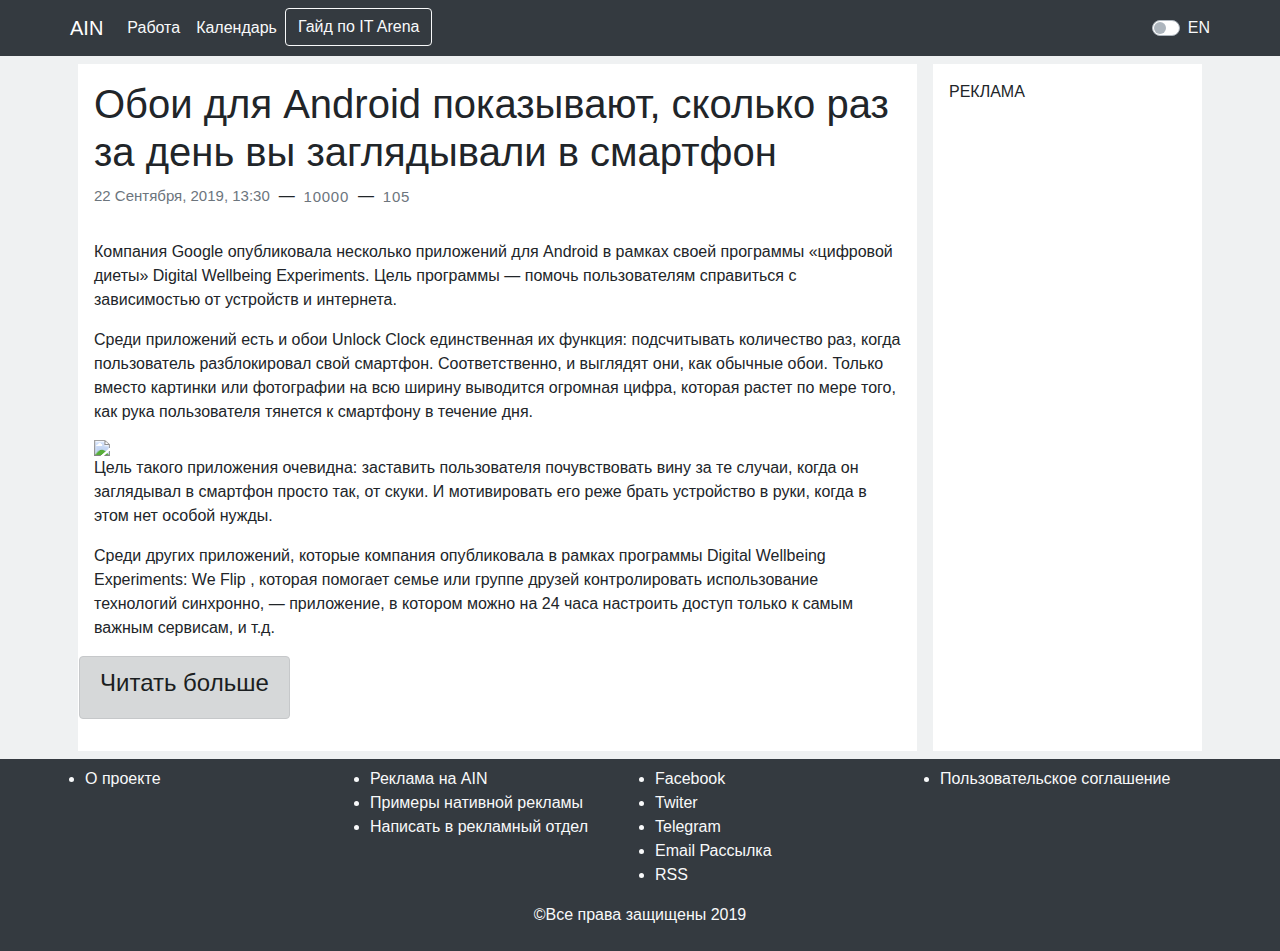
==== news_index.html @ 3d0aeabc "detail page skeleton" ====
<!DOCTYPE html>
<html>
  <head>
    <meta charset="utf-8">
    <meta name="viewport" content="width=device-width, initial-scale=1, shrink-to-fit=no">
    <link rel="stylesheet" href="https://stackpath.bootstrapcdn.com/bootstrap/4.3.1/css/bootstrap.min.css"
    integrity="sha384-ggOyR0iXCbMQv3Xipma34MD+dH/1fQ784/j6cY/iJTQUOhcWr7x9JvoRxT2MZw1T"
    crossorigin="anonymous">
    <script src="https://code.jquery.com/jquery-3.3.1.slim.min.js"
    integrity="sha384-q8i/X+965DzO0rT7abK41JStQIAqVgRVzpbzo5smXKp4YfRvH+8abtTE1Pi6jizo"
    crossorigin="anonymous"></script>
    <script src="https://cdnjs.cloudflare.com/ajax/libs/popper.js/1.14.7/umd/popper.min.js"
    integrity="sha384-UO2eT0CpHqdSJQ6hJty5KVphtPhzWj9WO1clHTMGa3JDZwrnQq4sF86dIHNDz0W1"
    crossorigin="anonymous"></script>
    <script src="https://stackpath.bootstrapcdn.com/bootstrap/4.3.1/js/bootstrap.min.js"
    integrity="sha384-JjSmVgyd0p3pXB1rRibZUAYoIIy6OrQ6VrjIEaFf/nJGzIxFDsf4x0xIM+B07jRM"
    crossorigin="anonymous"></script>
    <script src="https://kit.fontawesome.com/09ec6268b2.js"></script>
    <link rel="stylesheet" href="style.css">
    <title>AIN</title>
  </head>
    <body>
      <nav class="navbar navbar-expand navbar-dark bg-dark">
        <div class="container">
          <button class="navbar-toggler" type="button" data-toggle="collapse"></button>
          <div class="collapse navbar-collapse">
            <a class="navbar-brand active" href="#">AIN</a>
            <ul class="navbar-nav mr-auto">
              <li class="nav-item">
                <a class="nav-link text-light" href="#">Работа</a>
              </li>
              <li class="nav-item">
                <a class="nav-link text-light" href="#">Календарь</a>
              </li>
              <li><button class="btn btn-outline-light">Гайд по IT Arena</button></li>
            </ul>
            <i class="fas fa-search col-md-1 text-light"></i>
            <div class="custom-control custom-switch">
              <input type="checkbox" class="custom-control-input" id="customSwitch1">
              <label class="custom-control-label text-light" for="customSwitch1">EN</label>
            </div>
          </div>
        </div>
      </nav>
      <div class="container">
        <div class="row">
          <div class="col-12 col-sm-12 col-md-9">
            <div class="row p-2">
              <div class="justify-content-between w-100 p-3 bg-white">
                <h1>Обои для Android показывают, сколько раз за день вы заглядывали в смартфон</h1>
                <div class="d-flex align-items-center">
                  <time class="text-muted date-container">22 Сентября, 2019, 13:30</time>&#160; &#8212; &#160;
                  <div class="far fa-eye views-icon text-muted">10000</div> &#160; &#8212; &#160;
                  <div class="fas fa-comment comment-icon text-muted">105</div>
                </div>
              </div>
              <div class="row justify-content-between w-100 bg-white m-0 p-3">
                <p>Компания Google опубликовала несколько приложений для Android в рамках своей программы «цифровой диеты» Digital Wellbeing Experiments. Цель программы — помочь пользователям справиться с зависимостью от устройств и интернета.</p>
                <p>Среди приложений есть и обои Unlock Clock единственная их функция: подсчитывать количество раз, когда пользователь разблокировал свой смартфон. Соответственно, и выглядят они, как обычные обои. Только вместо картинки или фотографии на всю ширину выводится огромная цифра, которая растет по мере того, как рука пользователя тянется к смартфону в течение дня.</p>
                <div class="row justify-content-between w-100 bg-white m-0">
                  <img src="https://ain.ua/wp-content/uploads/2019/10/clock.jpg">
                </div>
                <p>Цель такого приложения очевидна: заставить пользователя почувствовать вину за те случаи, когда он заглядывал в смартфон просто так, от скуки. И мотивировать его реже брать устройство в руки, когда в этом нет особой нужды.</p>
                <p>Среди других приложений, которые компания опубликовала в рамках программы Digital Wellbeing Experiments: We Flip , которая помогает семье или группе друзей контролировать использование технологий синхронно,  — приложение, в котором можно на 24 часа настроить доступ только к самым важным сервисам, и т.д.</p>
                <div class="">
                  <div class="row alert alert-dark">
                    <h4>Читать больше</h4>
                  </div>
                </div>
              </div>
            </div>
          </div>
          <div class="col-12 col-sm-12 col-md-3">
            <div class="row h-100 p-2">
              <div class="bg-white p-3 w-100 h-100">
                 РЕКЛАМА
              </div>
            </div>
          </div>
        </div>
      </div>
      <footer class="bg-dark">
        <div class="container pt-2 pb-2">
          <div class="row">
            <ul class="col-12 col-sm-12 col-md-3">
              <a href="#"><li class="text-light">О проектe</li></a>
            </ul>
            <ul class="col-12 col-sm-12 col-md-3">
              <a href="#" class="text-light"><li>Реклама на AIN</li></a>
              <a href="#" class="text-light"><li>Примеры нативной рекламы</li></a>
              <a href="#" class="text-light"><li>Написать в рекламный отдел</li></a>
            </ul>
            <ul class="col-12 col-sm-12 col-md-3">
              <a href="#" class="text-light"><li>Facebook</li></a>
              <a href="#" class="text-light"><li>Twiter</li></a>
              <a href="#" class="text-light"><li>Telegram</li></a>
              <a href="#" class="text-light"><li>Email Рассылка</li></a>
              <a href="#" class="text-light"><li>RSS</li></a>
            </ul>
            <ul class="col-12 col-sm-12 col-md-3">
              <a href="#" class="text-light"><li>Пользовательское соглашение</li></a>
            </ul>
          </div>
          <div class="row">
            <p class="text-light text-center w-100">&copy;Все права защищены 2019</p>
          </div>
        </div>
      </footer>
    </body>
</html>
---- style.css ----
body {
  background-color: #eff1f2;
}
li {
  border-right: 0 !important;
  border-left: 0 !important;
}
li:first-child {
  border-top: 0 !important;
}
li:last-child {
  border-bottom: 0 !important;
}
span {
  color: #E23A4C
}
.main-news-container{
  @media (min-width: 992px) {
    padding-right: .5rem !important;
  }
}
.main-container {
  min-height: 66vh;
}
.background-container {
  background-image: url(https://ain.ua/wp-content/uploads/2019/10/it_arena_2_mini.png);
  background-position: center center;
  background-repeat: no-repeat;
  background-size: cover;
  max-width: 100%;
  min-height: 65vh;
}
.background-small-container {
  background-position: center center;
  background-repeat: no-repeat;
  max-width: 100%;
  height: 20vh;
}
.image-content {
  min-height: 100%;
  font-size: 22px;
  color: #fff;
  text-transform: uppercase;
  padding: 0 20px;
  font-family: "ProximaNovaSemibold";
  z-index: 1;
}
.image-small-content {
  font-size: 12px;
  color: #fff;
  text-transform: uppercase;
  padding: 0 10px;
  font-family: "ProximaNovaSemibold";
  z-index: 1;
  background-size: cover;
}
.image-center-content {
  font-size: 36px;
  line-height: normal;
  text-align: center;
  letter-spacing: 0.03em;
  text-shadow: 0px 1px 1px rgba(0, 9, 28, 0.6);
  color: #fff;
  font-family: "ProximaNovaBold";
  padding: 0 40px;
  margin-bottom: 26px;
}
.image-small-center-content {
  font-size: 15px;
  line-height: normal;
  text-align: center;
  letter-spacing: 0.03em;
  text-shadow: 0px 1px 1px rgba(0, 9, 28, 0.6);
  color: #fff;
  font-family: "ProximaNovaBold";
  padding: 0 10px;
  margin-bottom: 10px;
  margin-top: 10px;
  height: 100%;
}
.small-content {
  font-size: 10px;
  line-height: normal;
  text-align: center;
  letter-spacing: 0.03em;
  text-shadow: 0px 1px 1px rgba(0, 9, 28, 0.6);
  color: #fff;
  font-family: "ProximaNovaBold";
}
.date-container {
  color: #fff;
  font-size: 15px;
}
.date-small {
  color: #fff;
}
.views-icon {
  color: #fff;
  font-size: 15px;
  line-height: normal;
  letter-spacing: 0.05em;
  text-transform: capitalize;
  display: flex;
}
.views-small-icon {
  color: #fff;
  font-size: 8px;
  line-height: normal;
  letter-spacing: 0.05em;
  text-transform: capitalize;
  display: flex;
}
.comment-icon {
  color: #fff;
  font-size: 15px;
  line-height: normal;
  letter-spacing: 0.05em;
  text-transform: capitalize;
}
.comment-small-icon {
  color: #fff;
  font-size: 8px;
  line-height: normal;
  letter-spacing: 0.05em;
  text-transform: capitalize;
}
.strip {
  padding-top: 30px;
  padding-bottom: 25px;
}
.news {
  font-size: 15px;
  line-height: 25px;
  text-transform: uppercase;
}
.link-watch {
  font-size: 14px;
  color: #E23A4C;
  cursor: pointer;
}
.latest-news {
  font-size: 19px;
  line-height: 25px;
  text-transform: uppercase;
}
.block-wrap-container {
    @media (min-width: 1024px)
    width: 100%;
    flex: 1 1 auto;
    box-sizing: border-box;
    min-width: 635px;
}
.post-content {
  @media (max-width: 1219px)
    margin-top: 0;
}
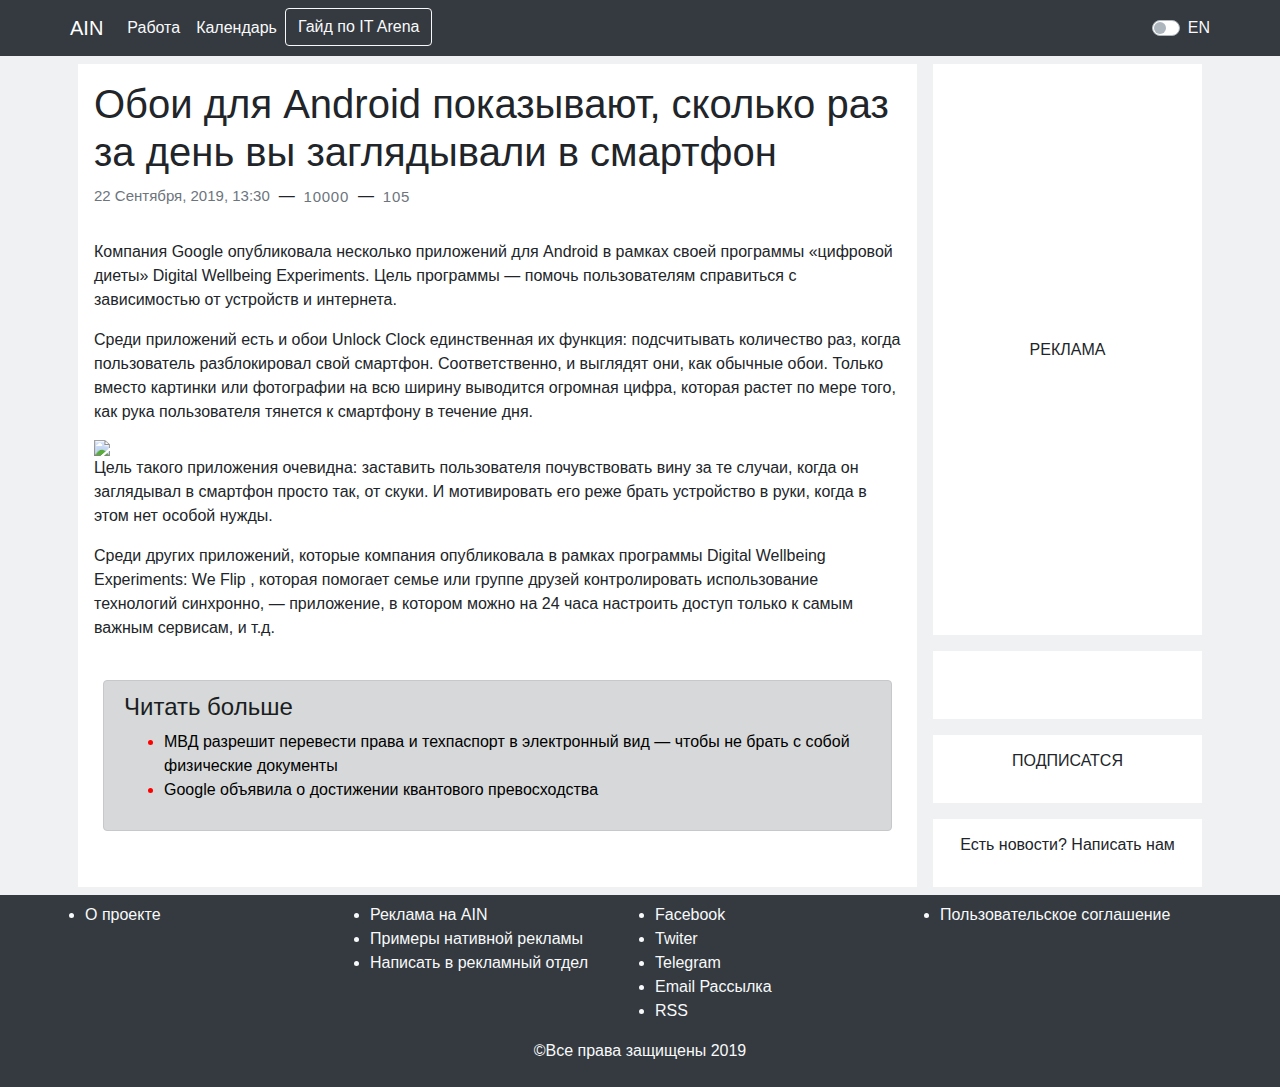
==== commit b890afd4: "made four blocks" ====
--- a/news_index.html
+++ b/news_index.html
@@ -17,14 +17,14 @@
     crossorigin="anonymous"></script>
     <script src="https://kit.fontawesome.com/09ec6268b2.js"></script>
     <link rel="stylesheet" href="style.css">
-    <title>AIN</title>
+    <title>Обои для Android</title>
   </head>
     <body>
       <nav class="navbar navbar-expand navbar-dark bg-dark">
         <div class="container">
           <button class="navbar-toggler" type="button" data-toggle="collapse"></button>
           <div class="collapse navbar-collapse">
-            <a class="navbar-brand active" href="#">AIN</a>
+            <a class="navbar-brand active" href="index.html">AIN</a>
             <ul class="navbar-nav mr-auto">
               <li class="nav-item">
                 <a class="nav-link text-light" href="#">Работа</a>
@@ -62,18 +62,54 @@
                 </div>
                 <p>Цель такого приложения очевидна: заставить пользователя почувствовать вину за те случаи, когда он заглядывал в смартфон просто так, от скуки. И мотивировать его реже брать устройство в руки, когда в этом нет особой нужды.</p>
                 <p>Среди других приложений, которые компания опубликовала в рамках программы Digital Wellbeing Experiments: We Flip , которая помогает семье или группе друзей контролировать использование технологий синхронно,  — приложение, в котором можно на 24 часа настроить доступ только к самым важным сервисам, и т.д.</p>
-                <div class="">
-                  <div class="row alert alert-dark">
-                    <h4>Читать больше</h4>
+                  <div class="p-4 mb-20 w-100">
+                    <div class="row alert alert-dark">
+                      <h4>Читать больше</h4>
+                      <ul>
+                        <li class="read-more-li"><a href="#">МВД разрешит перевести права и техпаспорт в электронный вид — чтобы не брать с собой физические документы</a></li>
+                        <li class="read-more-li"><a href="#">Google объявила о достижении квантового превосходства</a></li>
+                      </ul>
+                    </div>
+                  </div>
+                </div>
+            </div>
+          </div>
+          <div class="col-12 col-sm-12 col-md-3">
+            <div class="row p-2 h-70">
+              <div class="d-flex justify-content-center align-items-center bg-white p-3 w-100 h-100">
+                 РЕКЛАМА
+              </div>
+            </div>
+            <div class="row p-2 h-10">
+              <div class="d-flex justify-content-center align-items-center bg-white p-3 w-100 h-100">
+
+              </div>
+            </div>
+            <div class="row p-2 h-10">
+              <div class="d-flex justify-content-center align-items-center bg-white p-3 w-100 h-100">
+                <div>
+                  <div class="row d-flex justify-content-center">
+                    ПОДПИСАТСЯ
+                  </div>
+                  <div class="row d-flex justify-content-around">
+                    <i class="fab fa-facebook-f icon-social m-2"></i>
+                    <i class="fab fa-twitter icon-social m-2"></i>
+                    <i class="fab fa-telegram-plane icon-social m-2"></i>
+                    <i class="far fa-envelope icon-social m-2"></i>
                   </div>
                 </div>
               </div>
             </div>
-          </div>
-          <div class="col-12 col-sm-12 col-md-3">
-            <div class="row h-100 p-2">
-              <div class="bg-white p-3 w-100 h-100">
-                 РЕКЛАМА
+            <div class="row p-2 h-10">
+              <div class="d-flex justify-content-center align-items-center bg-white p-3 w-100 h-100">
+                <div>
+                  <div class="row d-flex justify-content-center">
+                    Есть новости? Написать нам
+                  </div>
+                  <div class="row d-flex justify-content-center">
+                    <i class="fas fa-pencil-alt icon-social m-2"></i>
+                  </div>
+                </div>
               </div>
             </div>
           </div>
--- a/style.css
+++ b/style.css
@@ -13,6 +13,16 @@
 }
 span {
   color: #E23A4C
+}
+a {
+  color: black;
+}
+a:hover {
+  color: red;
+  text-decoration: none;
+}
+.read-more-li {
+  color: red;
 }
 .main-news-container{
   @media (min-width: 992px) {
@@ -154,3 +164,13 @@
   @media (max-width: 1219px)
     margin-top: 0;
 }
+.h-70 {
+  height: 70%!important;
+}
+.h-10 {
+  height: 10%!important;
+}
+.icon-social {
+  font-size: 35px;
+  cursor: pointer;
+}
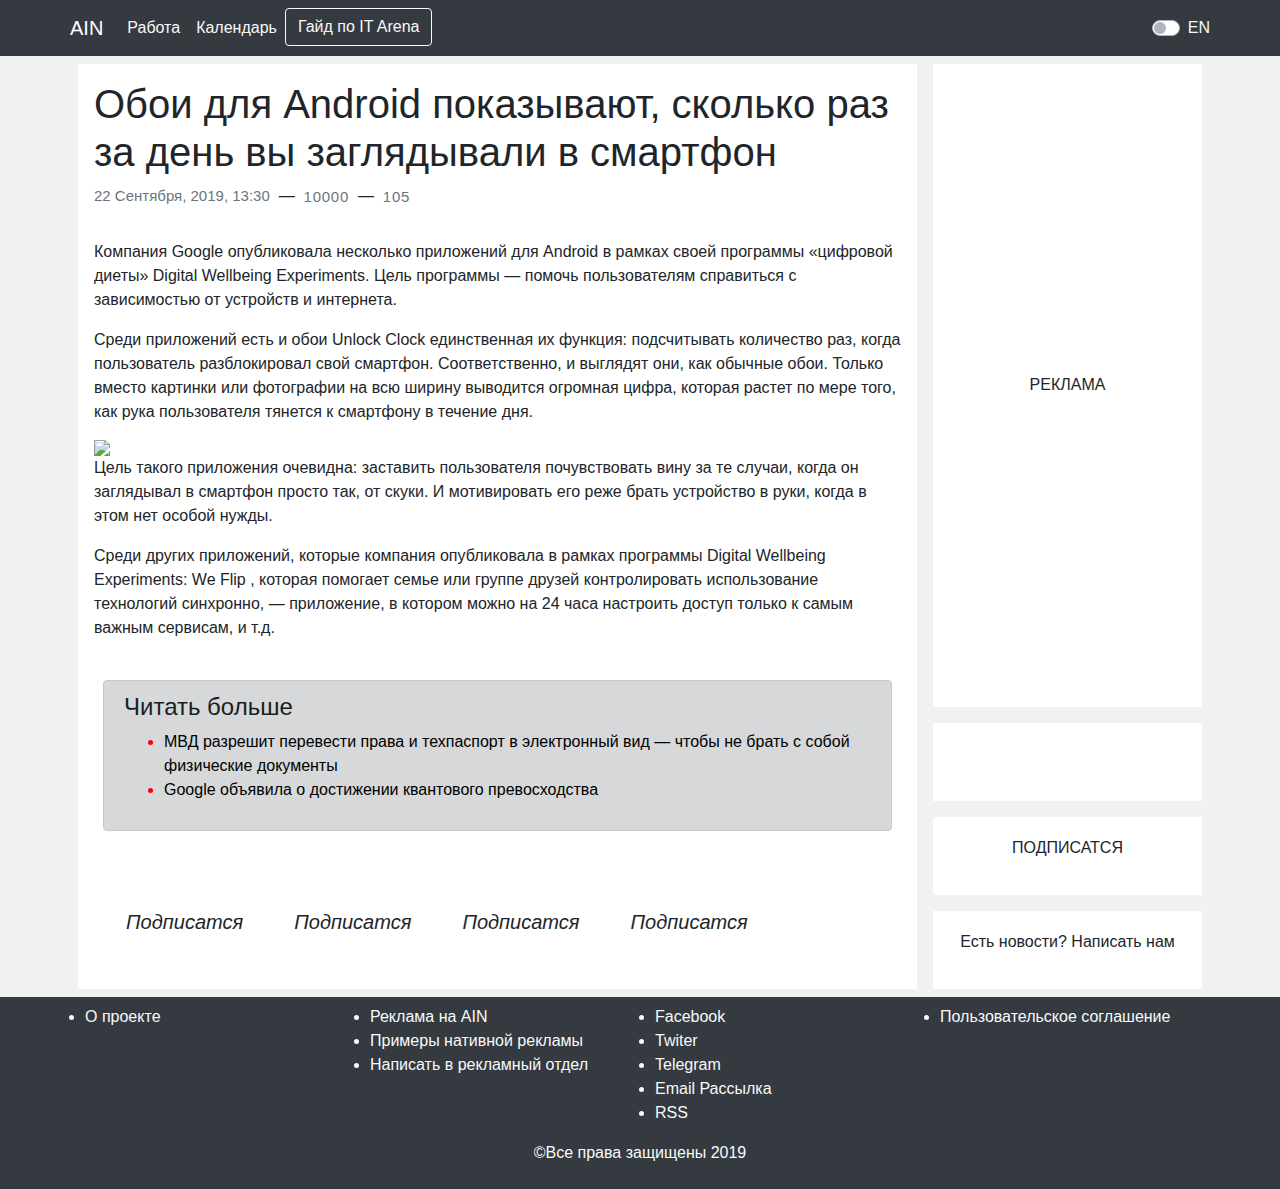
==== commit aeea4e31: "made social network subscription icons" ====
--- a/news_index.html
+++ b/news_index.html
@@ -70,6 +70,12 @@
                         <li class="read-more-li"><a href="#">Google объявила о достижении квантового превосходства</a></li>
                       </ul>
                     </div>
+                  </div>
+                  <div class="row  d-flex justify-content-center p-3">
+                    <i class="fab fa-facebook-f icon-social-two">&#160;&#160;Подписатся</i>
+                    <i class="fab fa-twitter icon-social-two">&#160;&#160;Подписатся</i>
+                    <i class="fab fa-telegram-plane icon-social-two">&#160;&#160;Подписатся</i>
+                    <i class="far fa-envelope icon-social-two">&#160;&#160;Подписатся</i>
                   </div>
                 </div>
             </div>
--- a/style.css
+++ b/style.css
@@ -174,3 +174,8 @@
   font-size: 35px;
   cursor: pointer;
 }
+.icon-social-two {
+  font-size: 20px;
+  cursor: pointer;
+  padding: 20px;
+}
